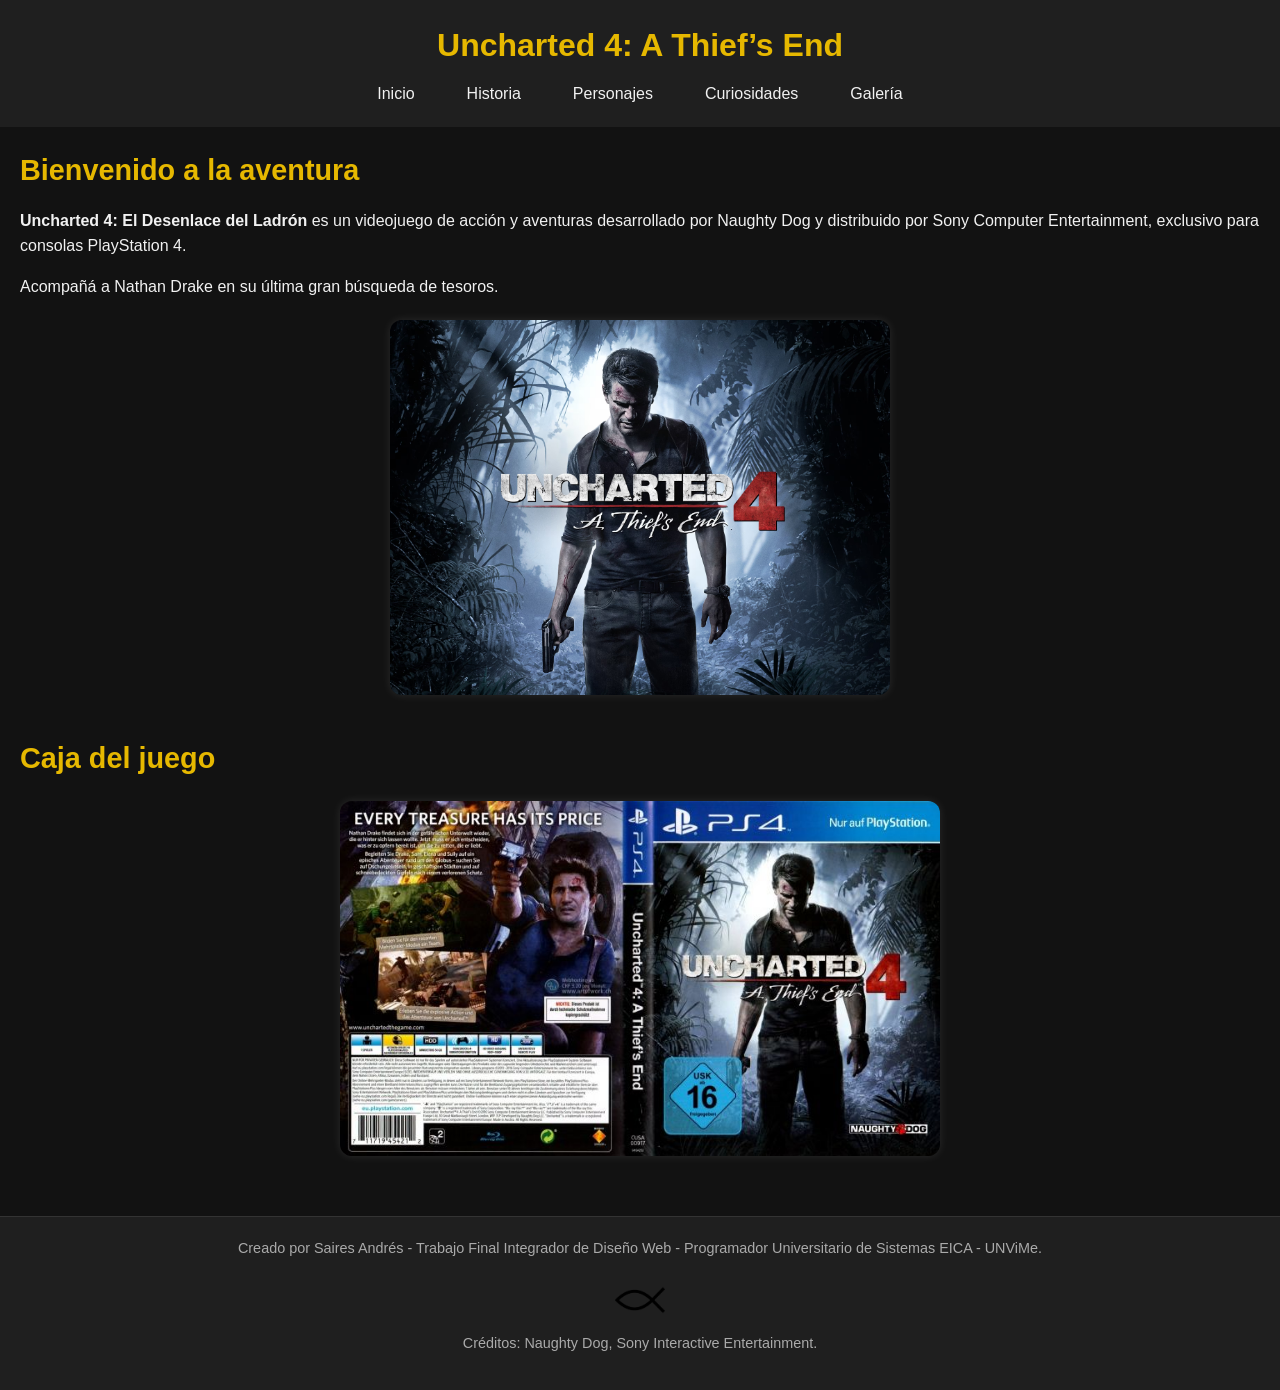
==== index.html @ 45d90675 "Pececito" ====
<!DOCTYPE html>
<html lang="es">
<head>
  <meta charset="UTF-8" />
  <meta name="viewport" content="width=device-width, initial-scale=1.0">
  <title>Uncharted 4: A Thief’s End</title>
  <link rel="stylesheet" href="style.css">
</head>
<body>
  <header>
    <h1>Uncharted 4: A Thief’s End</h1>
    <nav>
      <ul>
        <li><a href="#inicio">Inicio</a></li>
        <li><a href="historia.html">Historia</a></li>
        <li><a href="personajes.html">Personajes</a></li>
        <li><a href="curiosidades.html">Curiosidades</a></li>
        <li><a href="galeria.html">Galería</a></li>
      </ul>
    </nav>
  </header>

  <main>
    <section id="inicio">
      <h2>Bienvenido a la aventura</h2>
      <p><strong>Uncharted 4: El Desenlace del Ladrón</strong> es un videojuego de acción y aventuras desarrollado por Naughty Dog y distribuido por Sony Computer Entertainment, exclusivo para consolas PlayStation 4.</p>
      <p>Acompañá a Nathan Drake en su última gran búsqueda de tesoros.</p>
      <img src="imagenes/portada.jpg" alt="Imagen de portada de Uncharted 4" class="portada">
    </section>

    <section id="inicio">
      <h2>Caja del juego</h2>
      <img src="imagenes/caja.jpg" alt="Portada y Contraportada del juego" class="caja">
    </section>
  </main>

  <footer>
    <p>Creado por Saires Andrés - Trabajo Final Integrador de Diseño Web - Programador Universitario de Sistemas EICA - UNViMe.</p>
    <img src="/imagenes/icono_pez_cristiano.png" alt="Símbolo Pez Cristiano" width="50">
    <p>Créditos: Naughty Dog, Sony Interactive Entertainment.</p>
  </footer>
</body>
</html>
---- style.css ----
* {
  margin: 0;
  padding: 0;
  box-sizing: border-box;
}

body {
  font-family: 'Segoe UI', sans-serif;
  background-color: #121212;
  color: #f1f1f1;
  line-height: 1.6;
}

header {
  background-color: #1f1f1f;
  padding: 20px;
  display: flex;
  flex-direction: column;
  align-items: center;
  text-align: center;
}

header h1 {
  font-size: 2rem;
  color: #e6b800;
  margin-bottom: 10px;
}

nav ul {
  display: flex;
  gap: 20px;
  list-style: none;
  flex-wrap: wrap;
}

nav a {
  text-decoration: none;
  color: #f1f1f1;
  padding: 8px 16px;
  transition: background-color 0.3s ease;
  border-radius: 5px;
}

nav a:hover {
  background-color: #e6b800;
  color: #121212;
}

main {
  padding: 20px;
}

section {
  margin-bottom: 40px;
  animation: fadeIn 1s ease;
}

h2 {
  font-size: 1.8rem;
  margin-bottom: 15px;
  color: #e6b800;
}

p {
  margin-bottom: 15px;
}

.portada {
  max-width: 500px;
  width: 100%;
  height: auto;
  display: block;
  margin: 20px auto;
  border-radius: 12px;
  box-shadow: 0 0 10px rgba(255, 255, 255, 0.1);
}

.caja {
  max-width: 600px;
  width: 100%;
  height: auto;
  display: block;
  margin: 20px auto;
  border-radius: 12px;
  box-shadow: 0 0 10px rgba(255, 255, 255, 0.1);
}

.galeria-grid {
  display: grid;
  grid-template-columns: repeat(auto-fit, minmax(250px, 1fr));
  gap: 20px;
  margin-top: 20px;
}

.galeria-grid img {
  width: 100%;
  border-radius: 10px;
  transition: transform 0.3s ease;
  box-shadow: 0 0 10px rgba(0, 0, 0, 0.4);
}

.galeria-grid img:hover {
  transform: scale(1.05);
}

#historia h3 {
  margin-top: 20px;
  font-size: 1.3rem;
  color: #f1c40f;
}

table {
  width: 60%;
  border-collapse: collapse;
  margin-top: 20px;
}

th, td {
  border: 1px solid #ccc;
  padding: 12px;
  text-align: left;
  vertical-align: middle;
}

thead {
  background-color: #333;
  color: white;
}

tbody tr:nth-child(even) {
  background-color: #050505;
}

table img {
  border-radius: 8px;
}

.categoria{
  margin-top: 30px;
}

footer {
  background-color: #1f1f1f;
  text-align: center;
  padding: 20px;
  color: #aaa;
  font-size: 0.9rem;
  border-top: 1px solid #333;
}

@keyframes fadeIn {
  from { opacity: 0; transform: translateY(20px); }
  to { opacity: 1; transform: translateY(0); }
}
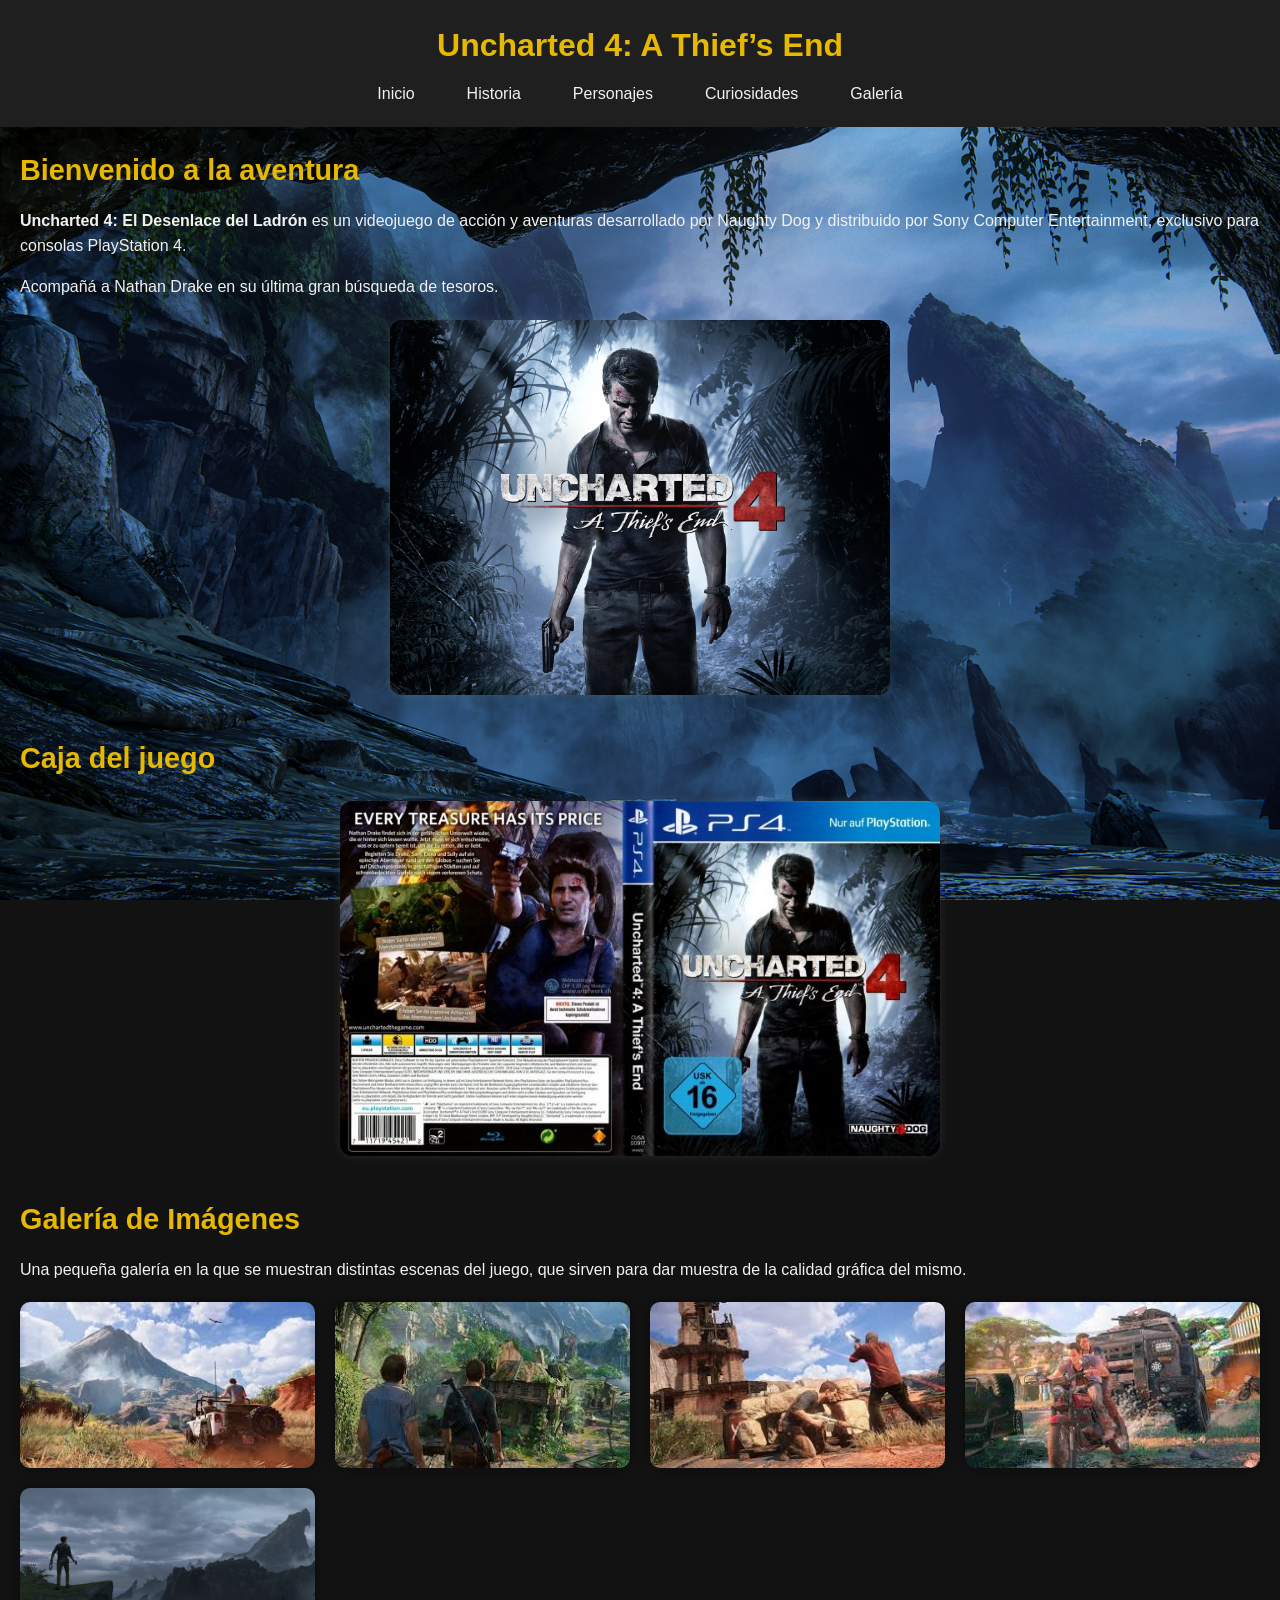
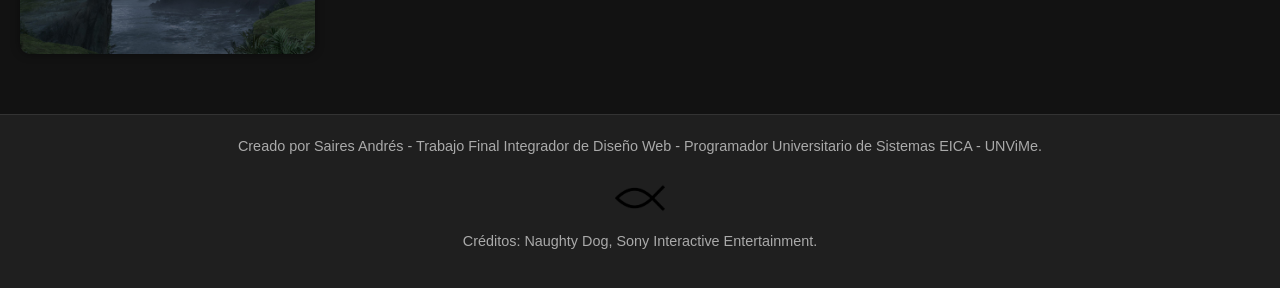
==== commit da6fea33: "Galería en Inicio" ====
--- a/index.html
+++ b/index.html
@@ -32,6 +32,20 @@
       <h2>Caja del juego</h2>
       <img src="imagenes/caja.jpg" alt="Portada y Contraportada del juego" class="caja">
     </section>
+
+    <section id="galeria">
+      
+    <h2>Galería de Imágenes</h2>
+    <p>Una pequeña galería en la que se muestran distintas escenas del juego, que sirven para dar muestra de la calidad gráfica del mismo.</p>
+
+      <div class="galeria-grid">
+        <img src="imagenes/escena1.jpeg" alt="Escena del juego 1">
+        <img src="imagenes/escena2.jpeg" alt="Escena del juego 2">
+        <img src="imagenes/escena3.jpeg" alt="Escena del juego 3">
+        <img src="imagenes/escena4.jpeg" alt="Escena del juego 4">
+        <img src="imagenes/escena5.jpeg" alt="Escena del juego 5">
+      </div>
+    </section>
   </main>
 
   <footer>
--- a/style.css
+++ b/style.css
@@ -2,6 +2,15 @@
   margin: 0;
   padding: 0;
   box-sizing: border-box;
+}
+
+body {
+  background-image: url("imagenes/background.jpeg");
+  background-size: cover;
+  background-repeat: no-repeat;
+  background-position: center;
+  background-attachment: fixed;
+  color: white;
 }
 
 body {
@@ -31,6 +40,12 @@
   gap: 20px;
   list-style: none;
   flex-wrap: wrap;
+}
+
+nav {
+  position: sticky;
+  top: 0;
+  z-index: 1000;
 }
 
 nav a {
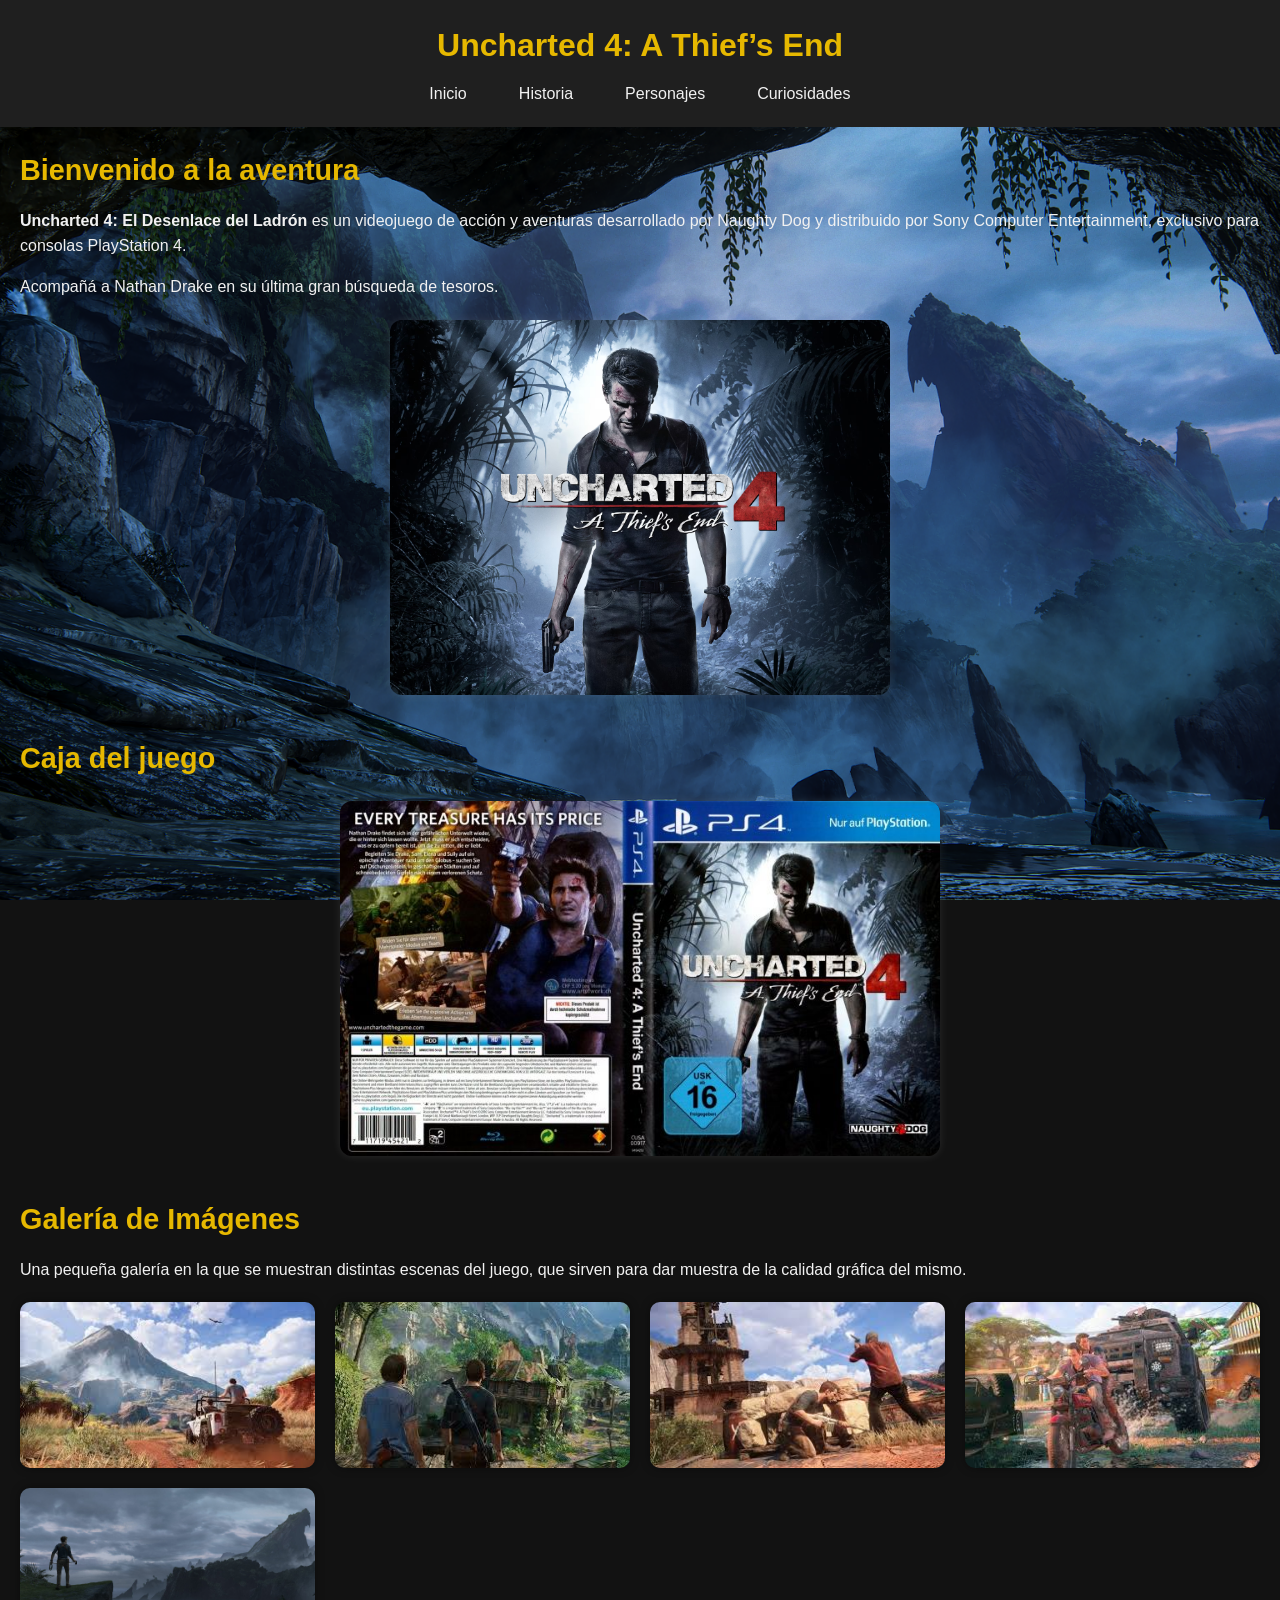
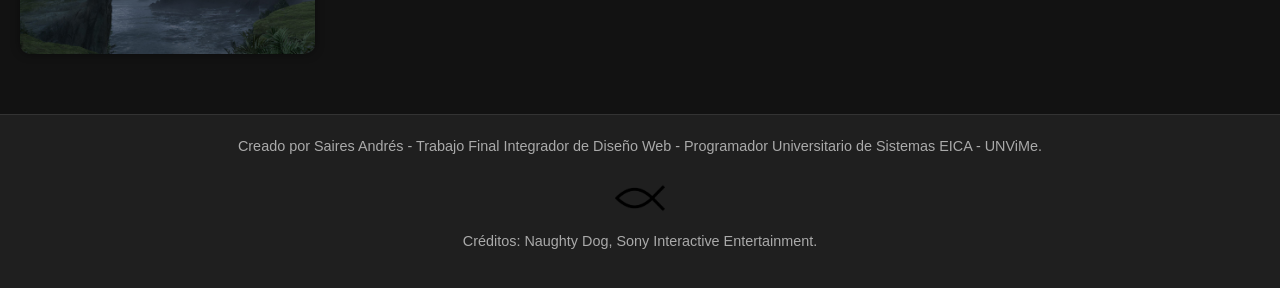
==== commit ed4b0b54: "Eliminar galeria.html" ====
--- a/index.html
+++ b/index.html
@@ -15,7 +15,6 @@
         <li><a href="historia.html">Historia</a></li>
         <li><a href="personajes.html">Personajes</a></li>
         <li><a href="curiosidades.html">Curiosidades</a></li>
-        <li><a href="galeria.html">Galería</a></li>
       </ul>
     </nav>
   </header>
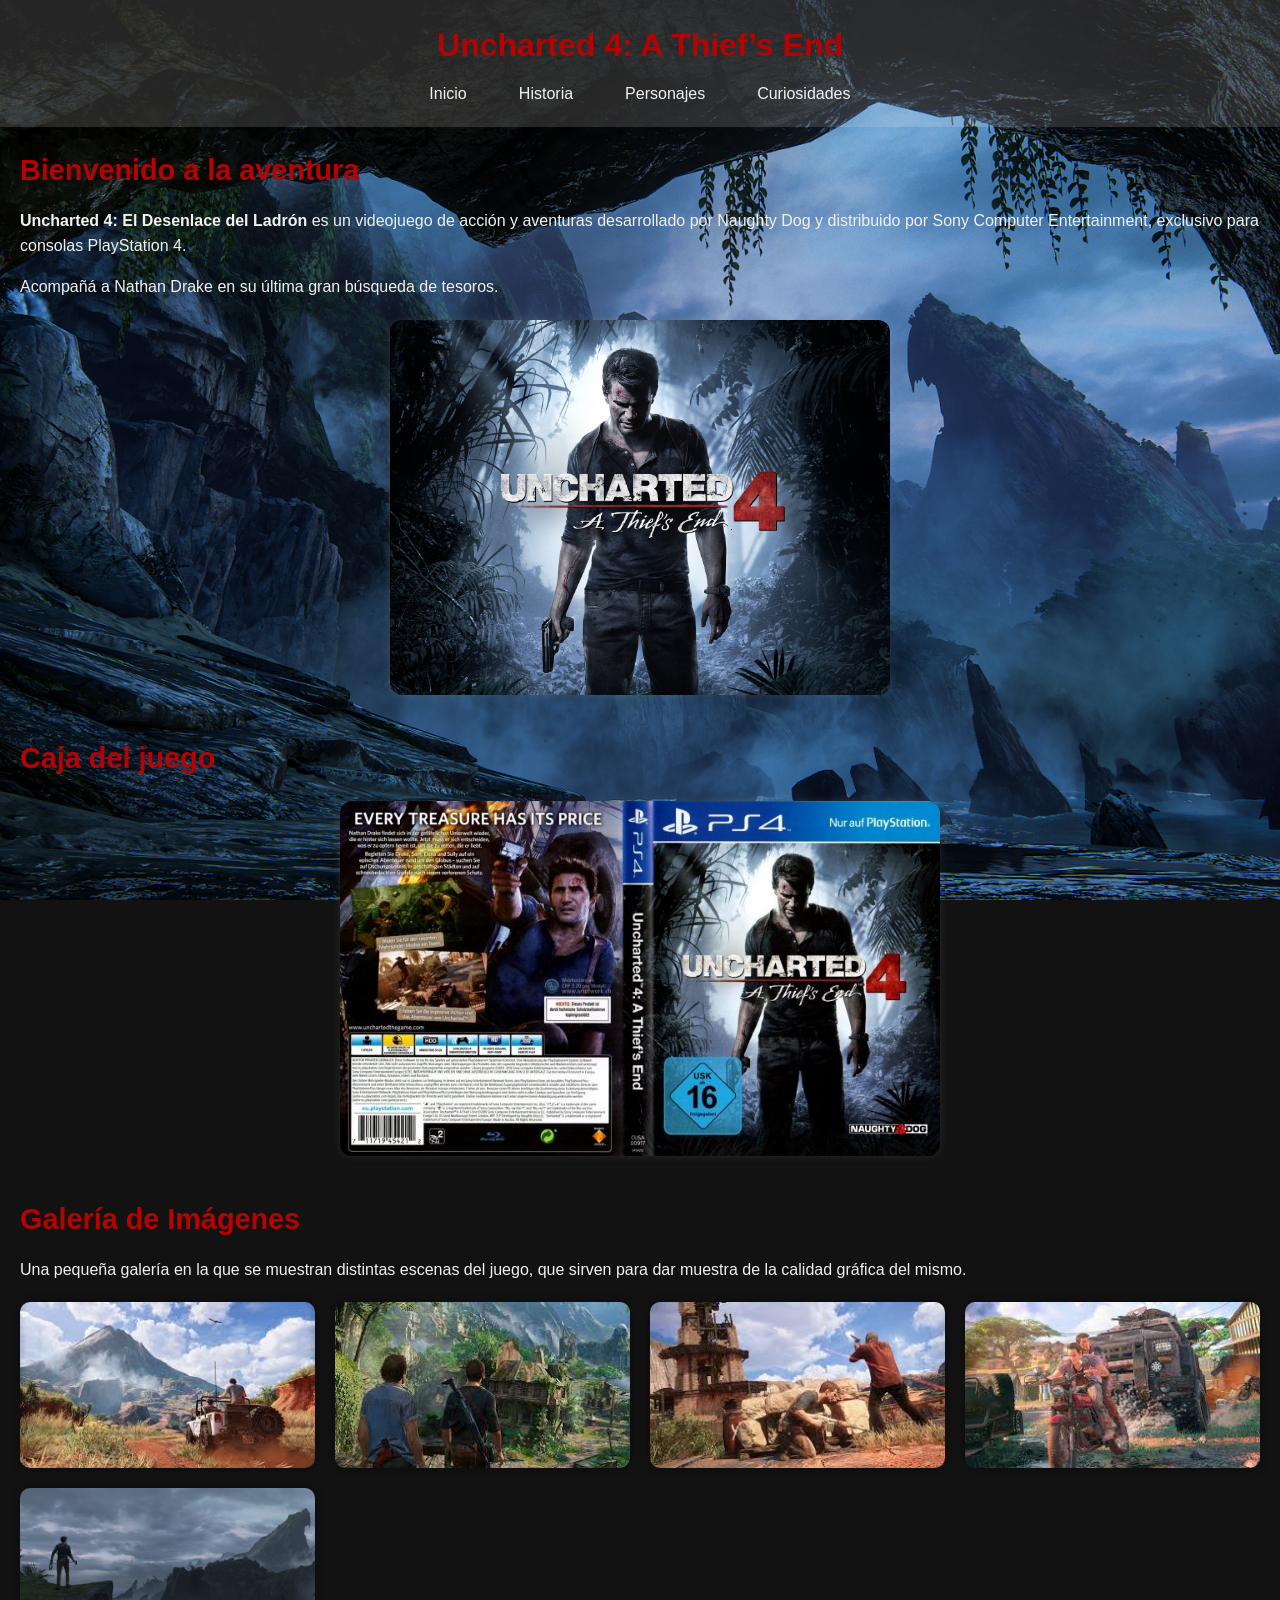
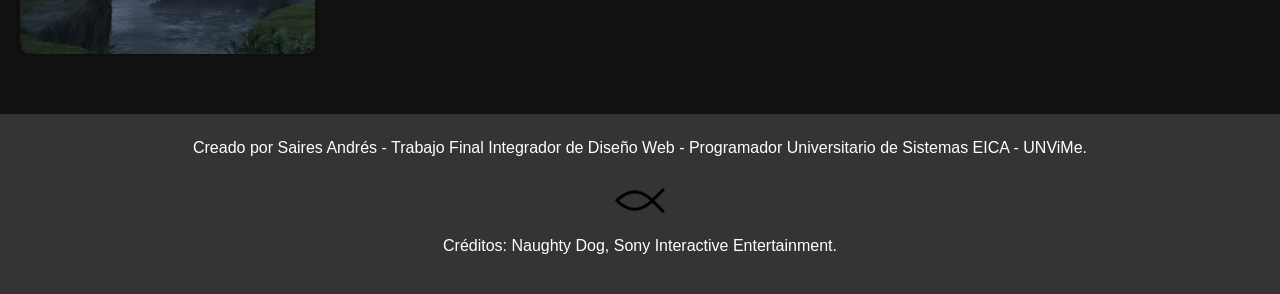
==== commit a06c0ae1: "Arreglo" ====
--- a/index.html
+++ b/index.html
@@ -49,7 +49,7 @@
 
   <footer>
     <p>Creado por Saires Andrés - Trabajo Final Integrador de Diseño Web - Programador Universitario de Sistemas EICA - UNViMe.</p>
-    <img src="/imagenes/icono_pez_cristiano.png" alt="Símbolo Pez Cristiano" width="50">
+    <img src="imagenes/icono_pez_cristiano.png" alt="Símbolo Pez Cristiano" width="50">
     <p>Créditos: Naughty Dog, Sony Interactive Entertainment.</p>
   </footer>
 </body>
--- a/style.css
+++ b/style.css
@@ -21,7 +21,7 @@
 }
 
 header {
-  background-color: #1f1f1f;
+  background-color: #fff5f526;
   padding: 20px;
   display: flex;
   flex-direction: column;
@@ -31,7 +31,7 @@
 
 header h1 {
   font-size: 2rem;
-  color: #e6b800;
+  color: #b70202;
   margin-bottom: 10px;
 }
 
@@ -57,7 +57,7 @@
 }
 
 nav a:hover {
-  background-color: #e6b800;
+  background-color: #e62300c0;
   color: #121212;
 }
 
@@ -73,11 +73,16 @@
 h2 {
   font-size: 1.8rem;
   margin-bottom: 15px;
-  color: #e6b800;
+  color: #b70202;
 }
 
 p {
   margin-bottom: 15px;
+}
+
+.button:hover {
+  transform: scale(1.05);
+  transition: transform 0.3s ease;
 }
 
 .portada {
@@ -121,7 +126,7 @@
 #historia h3 {
   margin-top: 20px;
   font-size: 1.3rem;
-  color: #f1c40f;
+  color: #b70202;
 }
 
 table {
@@ -152,14 +157,15 @@
 
 .categoria{
   margin-top: 30px;
+  margin-left: 20px;
 }
 
 footer {
-  background-color: #1f1f1f;
+  background-color: #fff5f526;
   text-align: center;
   padding: 20px;
-  color: #aaa;
-  font-size: 0.9rem;
+  color: #ffffff;
+  font-size: 1rem;
   border-top: 1px solid #333;
 }
 
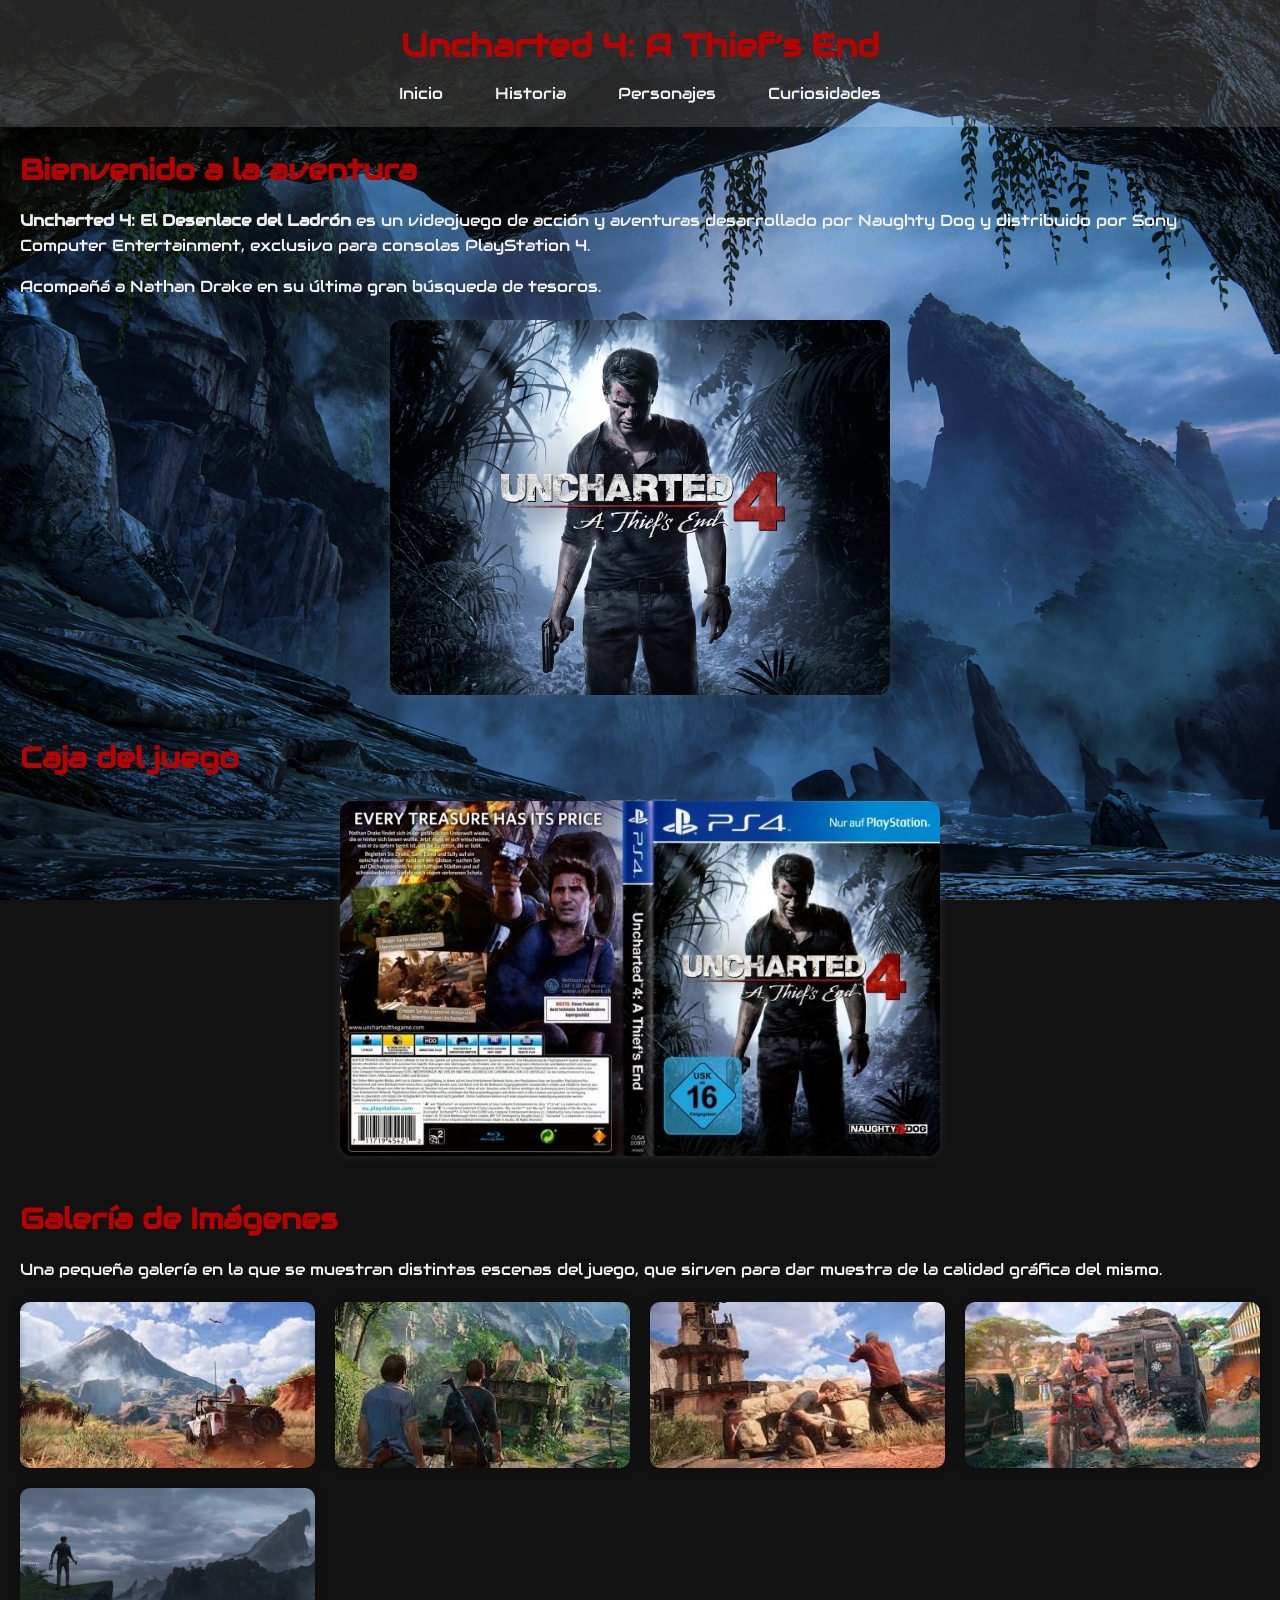
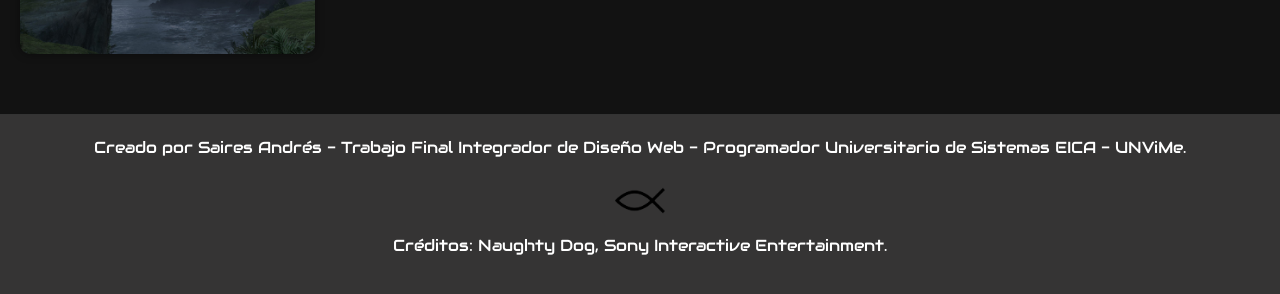
==== commit 0de1b115: "Fuente" ====
--- a/index.html
+++ b/index.html
@@ -5,8 +5,16 @@
   <meta name="viewport" content="width=device-width, initial-scale=1.0">
   <title>Uncharted 4: A Thief’s End</title>
   <link rel="stylesheet" href="style.css">
+  <link href="https://fonts.googleapis.com/css2?family=Audiowide&display=swap" rel="stylesheet">
 </head>
 <body>
+  
+  <style>
+  body {
+    font-family: 'Audiowide', sans-serif;
+  }
+  </style>
+
   <header>
     <h1>Uncharted 4: A Thief’s End</h1>
     <nav>
--- a/style.css
+++ b/style.css
@@ -14,7 +14,6 @@
 }
 
 body {
-  font-family: 'Segoe UI', sans-serif;
   background-color: #121212;
   color: #f1f1f1;
   line-height: 1.6;
